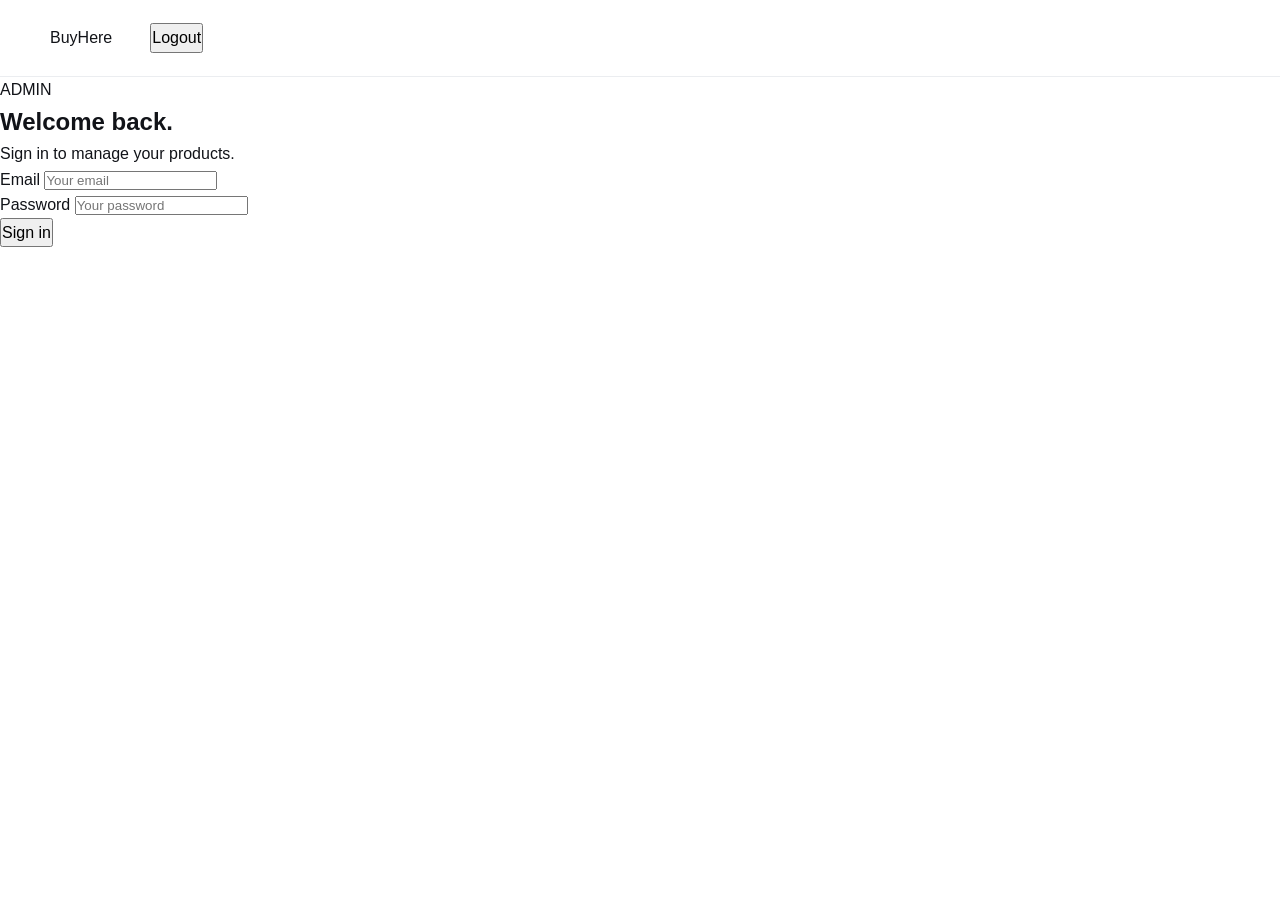
==== admin.html @ f78eb6b3 "Create admin.html" ====
<!DOCTYPE html>
<html lang="en">

<head>
  <meta charset="UTF-8">

  <meta
    name="viewport"
    content="width=device-width, initial-scale=1.0"
  >

  <title>Admin — BuyHere</title>

  <link
    rel="stylesheet"
    href="css/style.css"
  >
</head>


<body class="admin-page">

  <!-- HEADER -->

  <header class="site-header">

    <div class="container header-inner">

      <a
        href="index.html"
        class="site-logo"
      >
        BuyHere
      </a>


      <button
        id="logout-button"
        class="admin-logout"
        type="button"
      >
        Logout
      </button>

    </div>

  </header>


  <!-- LOGIN -->

  <main>

    <section
      id="login-section"
      class="admin-login-section"
    >

      <div class="admin-login-card">

        <div class="admin-eyebrow">
          ADMIN
        </div>


        <h1>
          Welcome back.
        </h1>


        <p>
          Sign in to manage your products.
        </p>


        <form id="login-form">

          <div class="admin-field">

            <label for="email">
              Email
            </label>

            <input
              id="email"
              type="email"
              placeholder="Your email"
              required
              autocomplete="email"
            >

          </div>


          <div class="admin-field">

            <label for="password">
              Password
            </label>

            <input
              id="password"
              type="password"
              placeholder="Your password"
              required
              autocomplete="current-password"
            >

          </div>


          <button
            type="submit"
            class="admin-primary-button"
          >
            Sign in
          </button>


          <div
            id="login-message"
            class="admin-message"
          ></div>

        </form>

      </div>

    </section>


    <!-- DASHBOARD -->

    <section
      id="dashboard-section"
      class="admin-dashboard"
      hidden
    >

      <div class="container">

        <div class="admin-dashboard-header">

          <div>

            <div class="admin-eyebrow">
              DASHBOARD
            </div>

            <h1>
              Products
            </h1>

            <p>
              Add and manage your products.
            </p>

          </div>


          <button
            id="open-add-product"
            class="admin-primary-button"
            type="button"
          >
            + Add Product
          </button>

        </div>


        <!-- ADD PRODUCT -->

        <div
          id="product-form-wrapper"
          class="admin-form-card"
          hidden
        >

          <div class="admin-form-header">

            <div>

              <div class="admin-eyebrow">
                NEW PRODUCT
              </div>

              <h2>
                Add a product
              </h2>

            </div>


            <button
              id="close-product-form"
              class="admin-close-button"
              type="button"
            >
              ×
            </button>

          </div>


          <form id="product-form">

            <div class="admin-field">

              <label for="product-name">
                Product name
              </label>

              <input
                id="product-name"
                type="text"
                placeholder="Sony WH-1000XM5"
                required
              >

            </div>


            <div class="admin-field">

              <label for="product-price">
                Price
              </label>

              <input
                id="product-price"
                type="number"
                min="0"
                step="1"
                placeholder="29990"
                required
              >

            </div>


            <div class="admin-field">

              <label for="product-image">
                Product image
              </label>

              <input
                id="product-image"
                type="file"
                accept="image/jpeg,image/png,image/webp"
                required
              >

              <div
                id="image-preview"
                class="admin-image-preview"
              ></div>

            </div>


            <div class="admin-field">

              <label for="product-url">
                Check out URL
              </label>

              <input
                id="product-url"
                type="url"
                placeholder="https://..."
                required
              >

            </div>


            <div
              id="product-message"
              class="admin-message"
            ></div>


            <div class="admin-form-actions">

              <button
                type="button"
                id="cancel-product"
                class="admin-secondary-button"
              >
                Cancel
              </button>


              <button
                type="submit"
                class="admin-primary-button"
              >
                Add Product
              </button>

            </div>

          </form>

        </div>


        <!-- PRODUCT LIST -->

        <div class="admin-products-wrapper">

          <div class="admin-section-heading">

            <h2>
              Your products
            </h2>

            <span
              id="admin-product-count"
            >
              0 products
            </span>

          </div>


          <div
            id="admin-products"
            class="admin-products-list"
          >

            <div class="admin-loading">
              Loading products...
            </div>

          </div>

        </div>

      </div>

    </section>

  </main>


  <script src="js/config.js"></script>
  <script src="js/admin.js"></script>

</body>

</html>
---- css/style.css ----
:root {
  --bg: #ffffff;
  --bg-soft: #f6f7f9;
  --text: #111318;
  --text-soft: #666b75;
  --border: #e7e9ed;
  --primary: #111318;
  --primary-hover: #292c32;
  --accent: #ff6b35;
  --card: #ffffff;
  --radius: 20px;
  --container: 1180px;
  --shadow: 0 10px 35px rgba(17, 19, 24, 0.07);
}

* {
  box-sizing: border-box;
  margin: 0;
  padding: 0;
}

html {
  scroll-behavior: smooth;
}

body {
  background: var(--bg);
  color: var(--text);
  font-family: "DM Sans", sans-serif;
  line-height: 1.6;
}

a {
  color: inherit;
  text-decoration: none;
}

button {
  font: inherit;
}

.container {
  width: min(calc(100% - 40px), var(--container));
  margin-inline: auto;
}


/* =========================
   HEADER
========================= */

.site-header {
  position: sticky;
  top: 0;
  z-index: 100;
  background: rgba(255, 255, 255, 0.92);
  backdrop-filter: blur(18px);
  border-bottom: 1px solid rgba(231, 233, 237, 0.8);
}

.header-inner {
  height: 76px;
  display: flex;
  align-items: center;
  gap: 38px;
}

.logo {
  font-family: "Space Grotesk", sans-serif;
  font-size: 24px;
  font-weight: 700;
  letter-spacing: -1px;
  white-space: nowrap;
}

.logo span {
  color: var(--accent);
}

.main-nav {
  display: flex;
  align-items: center;
  gap: 26px;
  margin-right: auto;
}

.main-nav a {
  color: var(--text-soft);
  font-size: 14px;
  font-weight: 600;
  transition: color 0.2s ease;
}

.main-nav a:hover,
.main-nav a.active {
  color: var(--text);
}

.header-search {
  height: 42px;
  min-width: 210px;
  padding: 0 12px;
  display: flex;
  align-items: center;
  gap: 9px;
  border: 1px solid var(--border);
  border-radius: 12px;
  color: var(--text-soft);
  font-size: 13px;
  transition: 0.2s ease;
}

.header-search:hover {
  border-color: #cfd2d8;
  color: var(--text);
}

.search-icon {
  font-size: 22px;
  line-height: 1;
}

.search-key {
  margin-left: auto;
  padding: 2px 7px;
  border: 1px solid var(--border);
  border-radius: 6px;
  font-size: 11px;
}

.mobile-menu {
  display: none;
  border: 0;
  background: none;
  cursor: pointer;
  font-size: 24px;
}


/* =========================
   HERO
========================= */

.hero {
  position: relative;
  min-height: 650px;
  overflow: hidden;
  display: flex;
  align-items: center;
  background:
    radial-gradient(circle at 80% 25%, rgba(255, 107, 53, 0.12), transparent 28%),
    linear-gradient(180deg, #ffffff 0%, #fafafa 100%);
}

.hero-inner {
  position: relative;
  display: flex;
  align-items: center;
  min-height: 650px;
}

.hero-content {
  position: relative;
  z-index: 2;
  max-width: 700px;
  padding: 70px 0;
}

.eyebrow,
.section-label {
  display: inline-flex;
  align-items: center;
  gap: 8px;
  color: var(--accent);
  font-size: 11px;
  font-weight: 700;
  letter-spacing: 1.5px;
}

.eyebrow-dot {
  width: 7px;
  height: 7px;
  background: var(--accent);
  border-radius: 50%;
}

.hero h1 {
  margin-top: 20px;
  font-family: "Space Grotesk", sans-serif;
  font-size: clamp(52px, 7vw, 86px);
  line-height: 0.98;
  letter-spacing: -4px;
  max-width: 760px;
}

.hero h1 span {
  display: block;
  color: var(--accent);
}

.hero-description {
  max-width: 560px;
  margin-top: 28px;
  color: var(--text-soft);
  font-size: 18px;
  line-height: 1.7;
}

.hero-actions {
  display: flex;
  gap: 12px;
  margin-top: 34px;
}

.button {
  min-height: 50px;
  padding: 0 21px;
  display: inline-flex;
  align-items: center;
  justify-content: center;
  gap: 10px;
  border-radius: 12px;
  font-size: 14px;
  font-weight: 700;
  transition:
    transform 0.2s ease,
    background 0.2s ease,
    border-color 0.2s ease;
}

.button:hover {
  transform: translateY(-2px);
}

.button-primary {
  color: #fff;
  background: var(--primary);
}

.button-primary:hover {
  background: var(--primary-hover);
}

.button-secondary {
  border: 1px solid var(--border);
  background: #fff;
}

.button-secondary:hover {
  border-color: #cdd0d5;
}

.hero-meta {
  display: flex;
  align-items: center;
  gap: 22px;
  margin-top: 60px;
}

.meta-item {
  display: flex;
  flex-direction: column;
}

.meta-item strong {
  font-family: "Space Grotesk", sans-serif;
  font-size: 14px;
}

.meta-item span {
  margin-top: 2px;
  color: var(--text-soft);
  font-size: 11px;
}

.meta-divider {
  width: 1px;
  height: 28px;
  background: var(--border);
}

.hero-decoration {
  position: absolute;
  right: -80px;
  width: 540px;
  height: 540px;
}

.hero-orbit {
  position: absolute;
  inset: 0;
  border: 1px solid rgba(255, 107, 53, 0.15);
  border-radius: 50%;
}

.orbit-one {
  transform: rotate(30deg) scaleY(0.55);
}

.orbit-two {
  transform: rotate(-30deg) scaleY(0.55);
}

.hero-orb {
  position: absolute;
  width: 190px;
  height: 190px;
  top: 175px;
  left: 175px;
  border-radius: 50%;
  background:
    radial-gradient(circle at 35% 30%, #fff 0 5%, transparent 6%),
    radial-gradient(circle at 35% 35%, #ffb79a, #ff6b35 45%, #b8330c);
  box-shadow:
    0 35px 80px rgba(255, 107, 53, 0.3),
    inset -20px -20px 50px rgba(0, 0, 0, 0.15);
}


/* =========================
   SECTIONS
========================= */

.section {
  padding: 105px 0;
}

.section-muted {
  background: var(--bg-soft);
}

.section-heading {
  display: flex;
  align-items: flex-end;
  justify-content: space-between;
  gap: 30px;
  margin-bottom: 38px;
}

.section-heading h2 {
  margin-top: 8px;
  font-family: "Space Grotesk", sans-serif;
  font-size: 36px;
  line-height: 1.1;
  letter-spacing: -1.5px;
}

.section-heading p {
  margin-top: 8px;
  color: var(--text-soft);
  font-size: 14px;
}

.view-all {
  display: inline-flex;
  align-items: center;
  gap: 8px;
  color: var(--text-soft);
  font-size: 13px;
  font-weight: 700;
  white-space: nowrap;
}

.view-all:hover {
  color: var(--text);
}

.view-all span {
  transition: transform 0.2s ease;
}

.view-all:hover span {
  transform: translateX(4px);
}


/* =========================
   PRODUCT GRID
========================= */

.product-grid {
  display: grid;
  grid-template-columns: repeat(3, 1fr);
  gap: 20px;
}

.product-card {
  overflow: hidden;
  border: 1px solid var(--border);
  border-radius: var(--radius);
  background: var(--card);
  transition:
    transform 0.25s ease,
    box-shadow 0.25s ease;
}

.product-card:hover {
  transform: translateY(-5px);
  box-shadow: var(--shadow);
}

.product-image {
  position: relative;
  height: 300px;
  overflow: hidden;
  background: #f4f5f6;
}

.product-image img {
  width: 100%;
  height: 100%;
  object-fit: cover;
  transition: transform 0.4s ease;
}

.product-card:hover .product-image img {
  transform: scale(1.04);
}

.product-badge {
  position: absolute;
  top: 14px;
  left: 14px;
  padding: 6px 9px;
  border-radius: 8px;
  background: #fff;
  font-size: 10px;
  font-weight: 700;
  letter-spacing: 0.4px;
  box-shadow: 0 5px 20px rgba(0, 0, 0, 0.08);
}

.product-content {
  padding: 20px;
}

.product-brand {
  color: var(--text-soft);
  font-size: 11px;
  font-weight: 700;
  text-transform: uppercase;
  letter-spacing: 1px;
}

.product-name {
  margin-top: 6px;
  font-family: "Space Grotesk", sans-serif;
  font-size: 19px;
  font-weight: 600;
  line-height: 1.25;
}

.product-description {
  display: -webkit-box;
  overflow: hidden;
  margin-top: 8px;
  color: var(--text-soft);
  font-size: 13px;
  line-height: 1.55;
  -webkit-box-orient: vertical;
  -webkit-line-clamp: 2;
}

.product-bottom {
  display: flex;
  align-items: center;
  justify-content: space-between;
  gap: 15px;
  margin-top: 18px;
  padding-top: 16px;
  border-top: 1px solid var(--border);
}

.product-price {
  font-family: "Space Grotesk", sans-serif;
  font-size: 20px;
  font-weight: 700;
}

.product-rating {
  color: #8a6d1d;
  font-size: 12px;
  font-weight: 600;
}

.product-rating span {
  color: var(--text-soft);
}


/* =========================
   CATEGORIES
========================= */

.category-grid {
  display: grid;
  grid-template-columns: repeat(4, 1fr);
  gap: 14px;
}

.category-card {
  min-height: 145px;
  padding: 22px;
  display: flex;
  flex-direction: column;
  justify-content: flex-end;
  border: 1px solid var(--border);
  border-radius: 18px;
  background: #fff;
  transition:
    transform 0.2s ease,
    box-shadow 0.2s ease;
}

.category-card:hover {
  transform: translateY(-4px);
  box-shadow: var(--shadow);
}

.category-number {
  margin-bottom: auto;
  color: #a0a4ab;
  font-size: 11px;
  font-weight: 700;
}

.category-name {
  font-family: "Space Grotesk", sans-serif;
  font-size: 18px;
  font-weight: 600;
}

.category-description {
  margin-top: 4px;
  color: var(--text-soft);
  font-size: 11px;
}


/* =========================
   LOADING
========================= */

.loading-card {
  min-height: 300px;
  display: flex;
  flex-direction: column;
  align-items: center;
  justify-content: center;
  gap: 12px;
  border: 1px solid var(--border);
  border-radius: var(--radius);
  color: var(--text-soft);
  font-size: 13px;
}

.loader {
  width: 26px;
  height: 26px;
  border: 2px solid var(--border);
  border-top-color: var(--accent);
  border-radius: 50%;
  animation: spin 0.8s linear infinite;
}

@keyframes spin {
  to {
    transform: rotate(360deg);
  }
}

.error-message {
  grid-column: 1 / -1;
  padding: 30px;
  border: 1px solid #f0d6ce;
  border-radius: var(--radius);
  background: #fff8f5;
  color: #8d3e27;
}


/* =========================
   CTA
========================= */

.cta-section {
  padding: 40px 0 100px;
}

.cta-card {
  padding: 55px;
  display: flex;
  align-items: center;
  justify-content: space-between;
  gap: 40px;
  overflow: hidden;
  border-radius: 26px;
  background: var(--primary);
  color: #fff;
}

.cta-card h2 {
  max-width: 620px;
  margin-top: 10px;
  font-family: "Space Grotesk", sans-serif;
  font-size: 38px;
  line-height: 1.1;
  letter-spacing: -1.5px;
}

.cta-card p {
  margin-top: 10px;
  color: #aeb2ba;
}

.button-light {
  flex-shrink: 0;
  color: var(--text);
  background: #fff;
}

.button-light:hover {
  background: #f1f1f1;
}


/* =========================
   FOOTER
========================= */

.site-footer {
  border-top: 1px solid var(--border);
  background: #fff;
}

.footer-main {
  min-height: 230px;
  padding: 60px 0;
  display: grid;
  grid-template-columns: 2fr 1fr 1fr;
  gap: 50px;
}

.footer-brand p {
  max-width: 250px;
  margin-top: 10px;
  color: var(--text-soft);
  font-size: 13px;
}

.footer-column {
  display: flex;
  flex-direction: column;
  gap: 9px;
}

.footer-column h3 {
  margin-bottom: 7px;
  font-size: 12px;
  text-transform: uppercase;
  letter-spacing: 1px;
}

.footer-column a {
  color: var(--text-soft);
  font-size: 13px;
}

.footer-column a:hover {
  color: var(--text);
}

.footer-bottom {
  min-height: 60px;
  display: flex;
  align-items: center;
  justify-content: space-between;
  gap: 20px;
  border-top: 1px solid var(--border);
  color: #92969e;
  font-size: 11px;
}


/* =========================
   RESPONSIVE
========================= */

@media (max-width: 900px) {

  .main-nav {
    display: none;
  }

  .mobile-menu {
    display: block;
  }

  .header-search {
    margin-left: auto;
    min-width: 170px;
  }

  .hero-decoration {
    right: -250px;
    opacity: 0.5;
  }

  .product-grid {
    grid-template-columns: repeat(2, 1fr);
  }

  .category-grid {
    grid-template-columns: repeat(3, 1fr);
  }

  .cta-card {
    align-items: flex-start;
    flex-direction: column;
  }

}


@media (max-width: 620px) {

  .container {
    width: min(calc(100% - 28px), var(--container));
  }

  .header-inner {
    height: 68px;
    gap: 12px;
  }

  .logo {
    font-size: 21px;
  }

  .header-search {
    min-width: 0;
    width: 42px;
    padding: 0;
    justify-content: center;
    border: 0;
  }

  .header-search span:not(.search-icon) {
    display: none;
  }

  .hero {
    min-height: auto;
  }

  .hero-inner {
    min-height: auto;
  }

  .hero-content {
    padding: 80px 0;
  }

  .hero h1 {
    font-size: 54px;
    letter-spacing: -2.8px;
  }

  .hero-description {
    font-size: 16px;
  }

  .hero-actions {
    align-items: stretch;
    flex-direction: column;
  }

  .button {
    width: 100%;
  }

  .hero-meta {
    gap: 12px;
    margin-top: 40px;
  }

  .meta-item span {
    font-size: 9px;
  }

  .section {
    padding: 75px 0;
  }

  .section-heading {
    align-items: flex-start;
    flex-direction: column;
    margin-bottom: 25px;
  }

  .section-heading h2 {
    font-size: 30px;
  }

  .product-grid {
    grid-template-columns: 1fr;
  }

  .category-grid {
    grid-template-columns: repeat(2, 1fr);
  }

  .product-image {
    height: 280px;
  }

  .cta-section {
    padding-bottom: 75px;
  }

  .cta-card {
    padding: 32px 25px;
  }

  .cta-card h2 {
    font-size: 30px;
  }

  .footer-main {
    grid-template-columns: 1fr 1fr;
    padding: 45px 0;
  }

  .footer-brand {
    grid-column: 1 / -1;
  }

  .footer-bottom {
    align-items: flex-start;
    flex-direction: column;
    padding: 18px 0;
  }
}
/* =========================
   SEARCH PAGE
========================= */

.search-hero {
  padding: 90px 0 70px;
  background: var(--bg-soft);
  border-bottom: 1px solid var(--border);
}

.search-hero h1 {
  max-width: 700px;
  margin-top: 15px;
  font-family: "Space Grotesk", sans-serif;
  font-size: clamp(45px, 6vw, 72px);
  line-height: 1;
  letter-spacing: -3px;
}

.search-hero h1 span {
  display: block;
  color: var(--accent);
}

.search-hero p {
  margin-top: 18px;
  color: var(--text-soft);
  font-size: 16px;
}

.big-search {
  max-width: 720px;
  height: 64px;
  margin-top: 35px;
  padding: 0 10px 0 20px;
  display: flex;
  align-items: center;
  gap: 12px;
  background: #fff;
  border: 1px solid var(--border);
  border-radius: 15px;
  box-shadow: 0 12px 35px rgba(17, 19, 24, 0.05);
}

.big-search-icon {
  font-size: 27px;
  color: var(--text-soft);
}

.big-search input {
  flex: 1;
  width: 100%;
  border: 0;
  outline: 0;
  background: transparent;
  color: var(--text);
  font: inherit;
  font-size: 15px;
}

.big-search button {
  padding: 8px 13px;
  border: 1px solid var(--border);
  border-radius: 8px;
  background: #fff;
  color: var(--text-soft);
  cursor: pointer;
  font-size: 11px;
  font-weight: 700;
}

.big-search button:hover {
  color: var(--text);
  border-color: #c9ccd1;
}

.search-layout {
  display: grid;
  grid-template-columns: 210px 1fr;
  gap: 55px;
}

.filters {
  position: sticky;
  top: 100px;
  height: max-content;
}

.filter-header {
  display: flex;
  align-items: center;
  justify-content: space-between;
  padding-bottom: 18px;
  border-bottom: 1px solid var(--border);
}

.filter-header strong {
  font-family: "Space Grotesk", sans-serif;
}

.filter-header button {
  border: 0;
  background: transparent;
  color: var(--text-soft);
  cursor: pointer;
  font-size: 11px;
}

.filter-header button:hover {
  color: var(--accent);
}

.filter-group {
  padding-top: 25px;
}

.filter-title {
  display: block;
  margin-bottom: 15px;
  font-size: 11px;
  font-weight: 700;
  letter-spacing: 1px;
  text-transform: uppercase;
}

.filter-option {
  display: flex;
  align-items: center;
  gap: 9px;
  padding: 7px 0;
  color: var(--text-soft);
  cursor: pointer;
  font-size: 13px;
}

.filter-option input {
  accent-color: var(--accent);
}

.filter-option:hover {
  color: var(--text);
}

.search-results {
  min-width: 0;
}

.results-header {
  display: flex;
  align-items: flex-end;
  justify-content: space-between;
  gap: 20px;
  margin-bottom: 30px;
}

.results-header h2 {
  margin-top: 7px;
  font-family: "Space Grotesk", sans-serif;
  font-size: 30px;
  line-height: 1.1;
  letter-spacing: -1px;
}

#results-count {
  color: var(--text-soft);
  font-size: 12px;
}


/* =========================
   SEARCH RESPONSIVE
========================= */

@media (max-width: 850px) {

  .search-layout {
    grid-template-columns: 1fr;
    gap: 35px;
  }

  .filters {
    position: static;
  }

  .filter-group {
    padding-top: 15px;
  }

  #category-filters {
    display: flex;
    flex-wrap: wrap;
    gap: 5px 18px;
  }

}


@media (max-width: 620px) {

  .search-hero {
    padding: 65px 0 50px;
  }

  .search-hero h1 {
    font-size: 46px;
    letter-spacing: -2px;
  }

  .big-search {
    height: 58px;
    padding-left: 15px;
  }

  .results-header {
    align-items: flex-start;
    flex-direction: column;
  }

}
/* =========================================================
   CATEGORY PAGE
========================================================= */

.category-hero {
  padding: 90px 0 75px;
  background: var(--bg-soft);
  border-bottom: 1px solid var(--border);
}

.category-hero h1 {
  max-width: 700px;
  margin-top: 15px;
  font-family: "Space Grotesk", sans-serif;
  font-size: clamp(48px, 7vw, 78px);
  line-height: 0.98;
  letter-spacing: -3px;
}

.category-hero h1 span {
  display: block;
  color: var(--accent);
}

.category-hero p {
  max-width: 550px;
  margin-top: 20px;
  color: var(--text-soft);
  font-size: 16px;
  line-height: 1.7;
}


/* CATEGORY GRID */

.categories-large-grid {
  display: grid;
  grid-template-columns: repeat(2, 1fr);
  gap: 16px;
}


.category-large-card {
  position: relative;
  min-height: 230px;
  padding: 30px;
  display: flex;
  flex-direction: column;
  justify-content: space-between;
  overflow: hidden;

  background: var(--bg-soft);
  border: 1px solid var(--border);
  border-radius: 18px;

  color: var(--text);
  text-decoration: none;

  transition:
    transform 0.25s ease,
    border-color 0.25s ease,
    box-shadow 0.25s ease;
}


.category-large-card:hover {
  transform: translateY(-5px);
  border-color: #c9ccd1;
  box-shadow: 0 18px 45px rgba(17, 19, 24, 0.08);
}


.category-card-number {
  font-family: "Space Grotesk", sans-serif;
  font-size: 13px;
  font-weight: 700;
  color: var(--text-soft);
}


.category-card-content {
  margin-top: 30px;
}


.category-card-content h3 {
  font-family: "Space Grotesk", sans-serif;
  font-size: 28px;
  letter-spacing: -1px;
}


.category-card-content p {
  max-width: 400px;
  margin-top: 9px;
  color: var(--text-soft);
  font-size: 13px;
  line-height: 1.6;
}


.category-product-count {
  display: inline-block;
  margin-top: 18px;
  color: var(--text-soft);
  font-size: 11px;
  font-weight: 700;
  text-transform: uppercase;
  letter-spacing: 0.8px;
}


.category-arrow {
  position: absolute;
  right: 28px;
  bottom: 25px;

  font-size: 25px;

  transition:
    transform 0.25s ease;
}


.category-large-card:hover .category-arrow {
  transform: translateX(6px);
}


.category-loading {
  min-height: 230px;
  display: flex;
  align-items: center;
  justify-content: center;
  gap: 12px;

  border: 1px solid var(--border);
  border-radius: 18px;

  color: var(--text-soft);
}


/* =========================================================
   PRODUCT DETAIL PAGE
========================================================= */

.product-page {
  padding: 35px 0 90px;
}


.product-breadcrumb {
  display: flex;
  align-items: center;
  flex-wrap: wrap;
  gap: 9px;

  margin-bottom: 45px;

  color: var(--text-soft);
  font-size: 12px;
}


.product-breadcrumb a {
  color: var(--text-soft);
  text-decoration: none;
}


.product-breadcrumb a:hover {
  color: var(--text);
}


.product-layout {
  display: grid;
  grid-template-columns: minmax(0, 1.05fr) minmax(400px, 0.95fr);
  gap: 75px;
  align-items: start;
}


/* PRODUCT IMAGE */

.product-gallery {
  position: sticky;
  top: 100px;
}


.product-main-image {
  width: 100%;
  aspect-ratio: 1 / 1;

  display: flex;
  align-items: center;
  justify-content: center;

  overflow: hidden;

  background: var(--bg-soft);
  border: 1px solid var(--border);
  border-radius: 20px;
}


.product-main-image img {
  width: 100%;
  height: 100%;

  object-fit: contain;

  padding: 30px;

  transition:
    transform 0.4s ease;
}


.product-main-image:hover img {
  transform: scale(1.025);
}


/* PRODUCT INFORMATION */

.product-information {
  padding-top: 5px;
}


.product-detail-brand {
  color: var(--accent);
  font-size: 12px;
  font-weight: 700;
  letter-spacing: 1.5px;
  text-transform: uppercase;
}


.product-detail-name {
  margin-top: 13px;

  font-family: "Space Grotesk", sans-serif;

  font-size: clamp(36px, 5vw, 58px);
  line-height: 1;
  letter-spacing: -2.5px;
}


.product-detail-rating {
  min-height: 25px;

  display: flex;
  align-items: center;
  gap: 7px;

  margin-top: 20px;

  font-size: 13px;
}


.rating-stars {
  font-size: 17px;
}


.rating-count {
  color: var(--text-soft);
}


.product-detail-price {
  margin-top: 25px;

  font-family: "Space Grotesk", sans-serif;
  font-size: 31px;
  font-weight: 700;
  letter-spacing: -1px;
}


.product-detail-description {
  max-width: 620px;

  margin-top: 22px;

  color: var(--text-soft);

  font-size: 15px;
  line-height: 1.8;
}


/* PRODUCT ACTION */

.product-actions {
  margin-top: 30px;
}


.primary-product-button {
  min-height: 54px;

  display: inline-flex;
  align-items: center;
  justify-content: center;

  padding: 0 28px;

  background: var(--accent);
  color: #fff;

  border-radius: 11px;

  font-size: 13px;
  font-weight: 700;

  text-decoration: none;

  transition:
    transform 0.2s ease,
    opacity 0.2s ease;
}


.primary-product-button:hover {
  transform: translateY(-2px);
  opacity: 0.9;
}


.product-note {
  max-width: 600px;

  display: flex;
  align-items: flex-start;
  gap: 10px;

  margin-top: 18px;
  padding: 14px 16px;

  background: var(--bg-soft);
  border: 1px solid var(--border);
  border-radius: 10px;

  color: var(--text-soft);

  font-size: 11px;
  line-height: 1.5;
}


.product-note-icon {
  font-weight: 700;
}


/* PRODUCT INFO SECTIONS */

.product-info-section {
  max-width: 650px;

  margin-top: 42px;
  padding-top: 30px;

  border-top: 1px solid var(--border);
}


.product-info-section h2 {
  font-family: "Space Grotesk", sans-serif;
  font-size: 19px;
  letter-spacing: -0.5px;
}


/* FEATURES */

.product-features {
  margin-top: 18px;

  display: grid;
  gap: 10px;
}


.feature-item {
  display: flex;
  align-items: flex-start;
  gap: 11px;

  color: var(--text-soft);

  font-size: 13px;
  line-height: 1.6;
}


.feature-check {
  flex: 0 0 auto;

  width: 20px;
  height: 20px;

  display: flex;
  align-items: center;
  justify-content: center;

  border-radius: 50%;

  background: var(--bg-soft);

  color: var(--accent);

  font-size: 11px;
  font-weight: 700;
}


/* SPECIFICATIONS */

.product-specifications {
  margin-top: 18px;

  border-top: 1px solid var(--border);
}


.spec-row {
  display: grid;
  grid-template-columns: 40% 60%;

  padding: 13px 0;

  border-bottom: 1px solid var(--border);

  font-size: 13px;
  line-height: 1.5;
}


.spec-name {
  color: var(--text-soft);
}


.spec-value {
  color: var(--text);
  font-weight: 500;
}


/* PRODUCT ERROR */

.product-error {
  max-width: 600px;

  margin: 80px auto;
  padding: 55px 30px;

  text-align: center;

  border: 1px solid var(--border);
  border-radius: 18px;

  background: var(--bg-soft);
}


.product-error h2 {
  font-family: "Space Grotesk", sans-serif;
  font-size: 30px;
}


.product-error p {
  margin: 12px 0 25px;

  color: var(--text-soft);
}


/* =========================================================
   RELATED PRODUCTS
========================================================= */

.related-section {
  border-top: 1px solid var(--border);
}


.empty-related {
  color: var(--text-soft);
  font-size: 13px;
}


/* =========================================================
   GENERAL LOADING
========================================================= */

.loader {
  width: 20px;
  height: 20px;

  border: 2px solid var(--border);
  border-top-color: var(--accent);

  border-radius: 50%;

  animation:
    buyhere-spin 0.8s linear infinite;
}


@keyframes buyhere-spin {
  to {
    transform: rotate(360deg);
  }
}


.error-message {
  padding: 25px;

  border: 1px solid var(--border);
  border-radius: 12px;

  background: var(--bg-soft);

  color: var(--text-soft);

  font-size: 13px;
  line-height: 1.6;
}


/* =========================================================
   MOBILE
========================================================= */

@media (max-width: 900px) {

  .product-layout {
    grid-template-columns: 1fr;
    gap: 45px;
  }


  .product-gallery {
    position: static;
  }


  .product-information {
    max-width: 720px;
  }


  .categories-large-grid {
    grid-template-columns: 1fr;
  }

}


@media (max-width: 620px) {

  .category-hero {
    padding: 65px 0 50px;
  }


  .category-hero h1 {
    font-size: 48px;
    letter-spacing: -2px;
  }


  .categories-large-grid {
    gap: 10px;
  }


  .category-large-card {
    min-height: 205px;
    padding: 24px;
  }


  .category-card-content h3 {
    font-size: 24px;
  }


  .product-page {
    padding-top: 25px;
  }


  .product-breadcrumb {
    margin-bottom: 28px;
  }


  .product-layout {
    gap: 35px;
  }


  .product-detail-name {
    font-size: 39px;
    letter-spacing: -1.8px;
  }


  .product-detail-price {
    font-size: 27px;
  }


  .product-main-image img {
    padding: 20px;
  }


  .primary-product-button {
    width: 100%;
  }


  .spec-row {
    grid-template-columns: 1fr;
    gap: 5px;
  }


  .spec-value {
    font-weight: 600;
  }

}
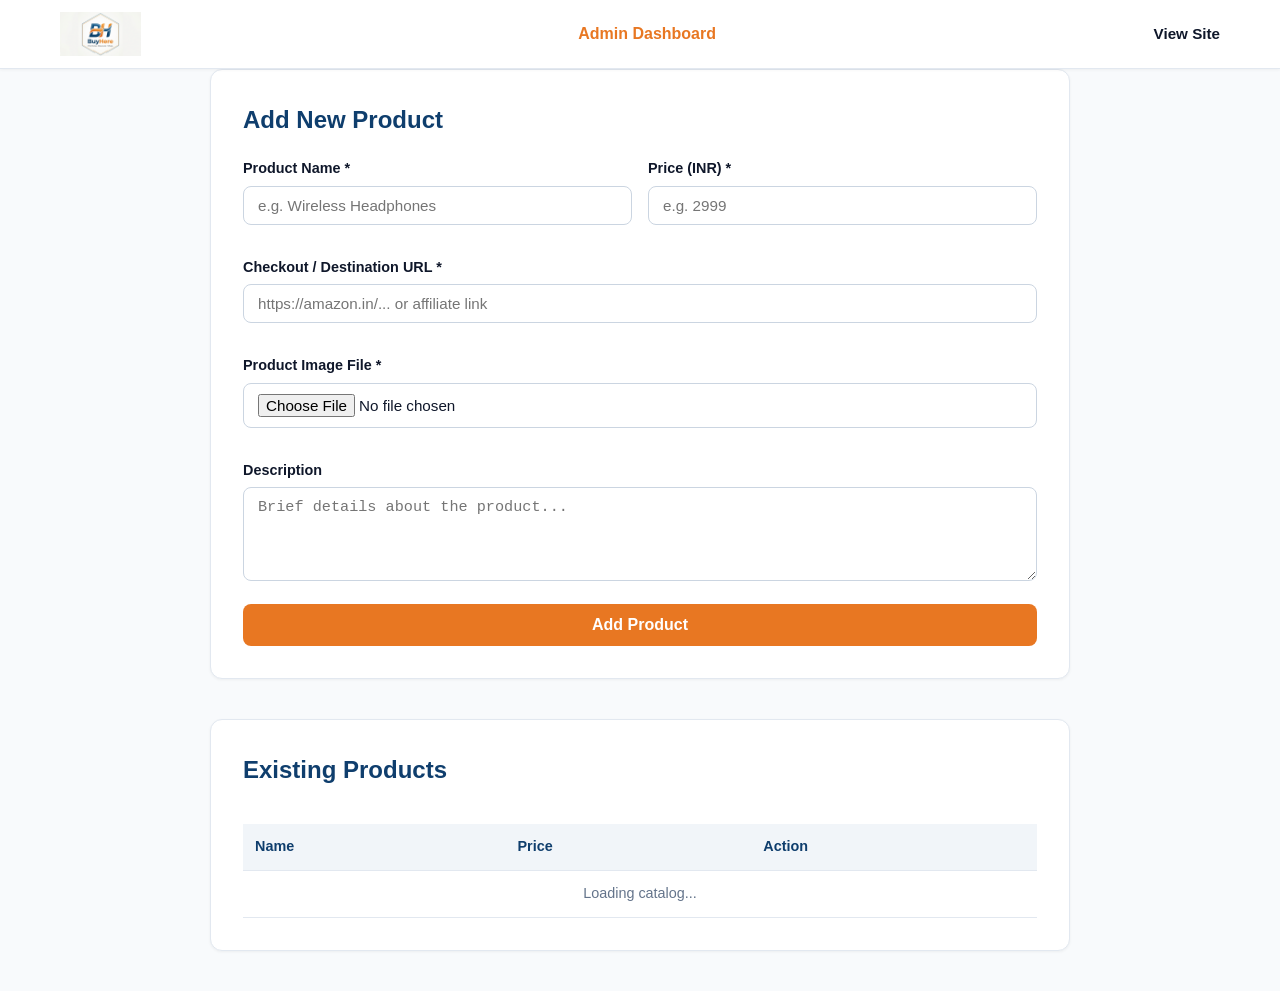
==== commit 02b98d89: "Update admin.html" ====
--- a/admin.html
+++ b/admin.html
@@ -3,352 +3,204 @@
 
 <head>
   <meta charset="UTF-8">
-
-  <meta
-    name="viewport"
-    content="width=device-width, initial-scale=1.0"
-  >
-
-  <title>Admin — BuyHere</title>
-
-  <link
-    rel="stylesheet"
-    href="css/style.css"
-  >
+  <meta name="viewport" content="width=device-width, initial-scale=1.0">
+  <title>Admin Dashboard — BuyHere</title>
+  <link rel="stylesheet" href="css/style.css">
+  <style>
+    .admin-container {
+      max-width: 900px;
+      margin: 0 auto;
+    }
+    .admin-card {
+      background: #ffffff;
+      padding: 32px;
+      border-radius: var(--radius-md);
+      border: 1px solid var(--border-color);
+      box-shadow: var(--shadow-sm);
+      margin-bottom: 40px;
+    }
+    .admin-card h2 {
+      color: var(--primary);
+      margin-bottom: 20px;
+      font-size: 1.5rem;
+    }
+    .form-grid {
+      display: grid;
+      grid-template-columns: 1fr 1fr;
+      gap: 16px;
+    }
+    .form-group {
+      margin-bottom: 16px;
+    }
+    .form-group.full-width {
+      grid-column: 1 / -1;
+    }
+    .form-group label {
+      display: block;
+      font-weight: 600;
+      margin-bottom: 6px;
+      font-size: 0.9rem;
+      color: var(--text-main);
+    }
+    .form-group input,
+    .form-group textarea {
+      width: 100%;
+      padding: 10px 14px;
+      border: 1px solid #cbd5e1;
+      border-radius: var(--radius-sm);
+      font-size: 0.95rem;
+      outline: none;
+    }
+    .form-group input:focus,
+    .form-group textarea:focus {
+      border-color: var(--primary);
+      box-shadow: 0 0 0 3px rgba(15, 62, 109, 0.1);
+    }
+    .btn-submit {
+      width: 100%;
+      padding: 12px;
+      background-color: var(--accent);
+      color: #ffffff;
+      border: none;
+      border-radius: var(--radius-sm);
+      font-weight: 700;
+      font-size: 1rem;
+      cursor: pointer;
+      transition: background-color 0.2s;
+    }
+    .btn-submit:hover {
+      background-color: var(--accent-hover);
+    }
+    .status-message {
+      margin-top: 16px;
+      padding: 12px;
+      border-radius: var(--radius-sm);
+      font-size: 0.9rem;
+      display: none;
+    }
+    .status-success {
+      background-color: #dcfce7;
+      color: #166534;
+      border: 1px solid #bbf7d0;
+    }
+    .status-error {
+      background-color: #fee2e2;
+      color: #991b1b;
+      border: 1px solid #fecaca;
+    }
+    
+    /* Admin Product List Table */
+    .product-table {
+      width: 100%;
+      border-collapse: collapse;
+      margin-top: 16px;
+    }
+    .product-table th,
+    .product-table td {
+      padding: 12px;
+      text-align: left;
+      border-bottom: 1px solid var(--border-color);
+      font-size: 0.9rem;
+    }
+    .product-table th {
+      background-color: #f1f5f9;
+      color: var(--primary);
+    }
+    .btn-delete {
+      padding: 6px 12px;
+      background-color: #ef4444;
+      color: white;
+      border: none;
+      border-radius: 4px;
+      cursor: pointer;
+      font-weight: 600;
+    }
+    .btn-delete:hover {
+      background-color: #dc2626;
+    }
+  </style>
 </head>
 
-
-<body class="admin-page">
+<body>
 
   <!-- HEADER -->
-
   <header class="site-header">
-
     <div class="container header-inner">
-
-      <a
-        href="index.html"
-        class="site-logo"
-      >
-        BuyHere
+      <a href="index.html" class="brand">
+        <img src="images/logo.png" alt="BuyHere Logo" class="brand-logo-img">
       </a>
-
-
-      <button
-        id="logout-button"
-        class="admin-logout"
-        type="button"
-      >
-        Logout
-      </button>
-
+      <span style="font-weight: 700; color: var(--accent);">Admin Dashboard</span>
+      <a href="index.html" class="header-home-link">View Site</a>
     </div>
-
   </header>
 
-
-  <!-- LOGIN -->
-
-  <main>
-
-    <section
-      id="login-section"
-      class="admin-login-section"
-    >
-
-      <div class="admin-login-card">
-
-        <div class="admin-eyebrow">
-          ADMIN
+  <!-- MAIN ADMIN -->
+  <main class="container admin-container">
+
+    <!-- ADD PRODUCT FORM -->
+    <div class="admin-card">
+      <h2>Add New Product</h2>
+      
+      <form id="add-product-form">
+        <div class="form-grid">
+
+          <div class="form-group">
+            <label for="product-name">Product Name *</label>
+            <input type="text" id="product-name" placeholder="e.g. Wireless Headphones" required>
+          </div>
+
+          <div class="form-group">
+            <label for="product-price">Price (INR) *</label>
+            <input type="number" step="0.01" id="product-price" placeholder="e.g. 2999" required>
+          </div>
+
+          <div class="form-group full-width">
+            <label for="product-checkout">Checkout / Destination URL *</label>
+            <input type="url" id="product-checkout" placeholder="https://amazon.in/... or affiliate link" required>
+          </div>
+
+          <div class="form-group full-width">
+            <label for="product-image">Product Image File *</label>
+            <input type="file" id="product-image" accept="image/*" required>
+          </div>
+
+          <div class="form-group full-width">
+            <label for="product-description">Description</label>
+            <textarea id="product-description" rows="4" placeholder="Brief details about the product..."></textarea>
+          </div>
+
         </div>
 
-
-        <h1>
-          Welcome back.
-        </h1>
-
-
-        <p>
-          Sign in to manage your products.
-        </p>
-
-
-        <form id="login-form">
-
-          <div class="admin-field">
-
-            <label for="email">
-              Email
-            </label>
-
-            <input
-              id="email"
-              type="email"
-              placeholder="Your email"
-              required
-              autocomplete="email"
-            >
-
-          </div>
-
-
-          <div class="admin-field">
-
-            <label for="password">
-              Password
-            </label>
-
-            <input
-              id="password"
-              type="password"
-              placeholder="Your password"
-              required
-              autocomplete="current-password"
-            >
-
-          </div>
-
-
-          <button
-            type="submit"
-            class="admin-primary-button"
-          >
-            Sign in
-          </button>
-
-
-          <div
-            id="login-message"
-            class="admin-message"
-          ></div>
-
-        </form>
-
+        <button type="submit" id="submit-btn" class="btn-submit">Add Product</button>
+        <div id="status-msg" class="status-message"></div>
+      </form>
+    </div>
+
+    <!-- EXISTING PRODUCTS TABLE -->
+    <div class="admin-card">
+      <h2>Existing Products</h2>
+      <div style="overflow-x: auto;">
+        <table class="product-table">
+          <thead>
+            <tr>
+              <th>Name</th>
+              <th>Price</th>
+              <th>Action</th>
+            </tr>
+          </thead>
+          <tbody id="admin-product-list">
+            <tr>
+              <td colspan="3" style="text-align: center; color: var(--text-muted);">Loading catalog...</td>
+            </tr>
+          </tbody>
+        </table>
       </div>
-
-    </section>
-
-
-    <!-- DASHBOARD -->
-
-    <section
-      id="dashboard-section"
-      class="admin-dashboard"
-      hidden
-    >
-
-      <div class="container">
-
-        <div class="admin-dashboard-header">
-
-          <div>
-
-            <div class="admin-eyebrow">
-              DASHBOARD
-            </div>
-
-            <h1>
-              Products
-            </h1>
-
-            <p>
-              Add and manage your products.
-            </p>
-
-          </div>
-
-
-          <button
-            id="open-add-product"
-            class="admin-primary-button"
-            type="button"
-          >
-            + Add Product
-          </button>
-
-        </div>
-
-
-        <!-- ADD PRODUCT -->
-
-        <div
-          id="product-form-wrapper"
-          class="admin-form-card"
-          hidden
-        >
-
-          <div class="admin-form-header">
-
-            <div>
-
-              <div class="admin-eyebrow">
-                NEW PRODUCT
-              </div>
-
-              <h2>
-                Add a product
-              </h2>
-
-            </div>
-
-
-            <button
-              id="close-product-form"
-              class="admin-close-button"
-              type="button"
-            >
-              ×
-            </button>
-
-          </div>
-
-
-          <form id="product-form">
-
-            <div class="admin-field">
-
-              <label for="product-name">
-                Product name
-              </label>
-
-              <input
-                id="product-name"
-                type="text"
-                placeholder="Sony WH-1000XM5"
-                required
-              >
-
-            </div>
-
-
-            <div class="admin-field">
-
-              <label for="product-price">
-                Price
-              </label>
-
-              <input
-                id="product-price"
-                type="number"
-                min="0"
-                step="1"
-                placeholder="29990"
-                required
-              >
-
-            </div>
-
-
-            <div class="admin-field">
-
-              <label for="product-image">
-                Product image
-              </label>
-
-              <input
-                id="product-image"
-                type="file"
-                accept="image/jpeg,image/png,image/webp"
-                required
-              >
-
-              <div
-                id="image-preview"
-                class="admin-image-preview"
-              ></div>
-
-            </div>
-
-
-            <div class="admin-field">
-
-              <label for="product-url">
-                Check out URL
-              </label>
-
-              <input
-                id="product-url"
-                type="url"
-                placeholder="https://..."
-                required
-              >
-
-            </div>
-
-
-            <div
-              id="product-message"
-              class="admin-message"
-            ></div>
-
-
-            <div class="admin-form-actions">
-
-              <button
-                type="button"
-                id="cancel-product"
-                class="admin-secondary-button"
-              >
-                Cancel
-              </button>
-
-
-              <button
-                type="submit"
-                class="admin-primary-button"
-              >
-                Add Product
-              </button>
-
-            </div>
-
-          </form>
-
-        </div>
-
-
-        <!-- PRODUCT LIST -->
-
-        <div class="admin-products-wrapper">
-
-          <div class="admin-section-heading">
-
-            <h2>
-              Your products
-            </h2>
-
-            <span
-              id="admin-product-count"
-            >
-              0 products
-            </span>
-
-          </div>
-
-
-          <div
-            id="admin-products"
-            class="admin-products-list"
-          >
-
-            <div class="admin-loading">
-              Loading products...
-            </div>
-
-          </div>
-
-        </div>
-
-      </div>
-
-    </section>
+    </div>
 
   </main>
-
 
   <script src="js/config.js"></script>
   <script src="js/admin.js"></script>
-
 </body>
 
 </html>
--- a/css/style.css
+++ b/css/style.css
@@ -1,1709 +1,376 @@
+/* =========================================================
+   BUYHERE GLOBAL STYLESHEET
+   Brand Colors: Deep Blue (#0f3e6d) & Orange (#e87722)
+========================================================= */
+
 :root {
-  --bg: #ffffff;
-  --bg-soft: #f6f7f9;
-  --text: #111318;
-  --text-soft: #666b75;
-  --border: #e7e9ed;
-  --primary: #111318;
-  --primary-hover: #292c32;
-  --accent: #ff6b35;
-  --card: #ffffff;
-  --radius: 20px;
-  --container: 1180px;
-  --shadow: 0 10px 35px rgba(17, 19, 24, 0.07);
-}
-
+  --primary: #0f3e6d;
+  --primary-hover: #0a2b4d;
+  --accent: #e87722;
+  --accent-hover: #d06517;
+  --bg-main: #f8fafc;
+  --bg-card: #ffffff;
+  --text-main: #0f172a;
+  --text-muted: #64748b;
+  --border-color: #e2e8f0;
+  --radius-sm: 8px;
+  --radius-md: 12px;
+  --radius-lg: 16px;
+  --shadow-sm: 0 1px 3px rgba(0, 0, 0, 0.05);
+  --shadow-md: 0 4px 12px rgba(0, 0, 0, 0.08);
+  --shadow-lg: 0 10px 25px rgba(0, 0, 0, 0.1);
+}
+
+/* Reset & Base Setup */
 * {
   box-sizing: border-box;
   margin: 0;
   padding: 0;
 }
 
-html {
-  scroll-behavior: smooth;
-}
-
 body {
-  background: var(--bg);
-  color: var(--text);
-  font-family: "DM Sans", sans-serif;
-  line-height: 1.6;
-}
-
-a {
-  color: inherit;
-  text-decoration: none;
-}
-
-button {
-  font: inherit;
+  font-family: -apple-system, BlinkMacSystemFont, "Segoe UI", Roboto, Helvetica, Arial, sans-serif;
+  background-color: var(--bg-main);
+  color: var(--text-main);
+  display: flex;
+  flex-direction: column;
+  min-height: 100vh;
+  line-height: 1.5;
 }
 
 .container {
-  width: min(calc(100% - 40px), var(--container));
-  margin-inline: auto;
-}
-
-
-/* =========================
-   HEADER
-========================= */
-
-.site-header {
+  max-width: 1200px;
+  margin: 0 auto;
+  padding: 0 20px;
+  width: 100%;
+}
+
+/* Navbar / Header */
+.site-header,
+.navbar {
+  background-color: #ffffff;
+  border-bottom: 1px solid var(--border-color);
   position: sticky;
   top: 0;
   z-index: 100;
-  background: rgba(255, 255, 255, 0.92);
-  backdrop-filter: blur(18px);
-  border-bottom: 1px solid rgba(231, 233, 237, 0.8);
+  box-shadow: var(--shadow-sm);
 }
 
 .header-inner {
-  height: 76px;
   display: flex;
   align-items: center;
-  gap: 38px;
-}
-
+  justify-content: space-between;
+  padding: 12px 20px;
+  gap: 20px;
+}
+
+.brand,
+.site-logo,
 .logo {
-  font-family: "Space Grotesk", sans-serif;
-  font-size: 24px;
-  font-weight: 700;
-  letter-spacing: -1px;
-  white-space: nowrap;
-}
-
-.logo span {
+  display: flex;
+  align-items: center;
+  text-decoration: none;
+}
+
+.brand-logo-img {
+  height: 44px;
+  width: auto;
+  object-fit: contain;
+  transition: transform 0.2s ease;
+}
+
+.brand-logo-img:hover {
+  transform: scale(1.02);
+}
+
+/* Header Search Form */
+.search-form,
+.nav-search {
+  display: flex;
+  align-items: center;
+  flex: 1;
+  max-width: 450px;
+  position: relative;
+}
+
+.search-form input,
+.nav-search input {
+  width: 100%;
+  padding: 10px 16px;
+  padding-right: 80px;
+  border: 1px solid #cbd5e1;
+  border-radius: 20px;
+  font-size: 0.9rem;
+  outline: none;
+  transition: border-color 0.2s, box-shadow 0.2s;
+}
+
+.search-form input:focus,
+.nav-search input:focus {
+  border-color: var(--primary);
+  box-shadow: 0 0 0 3px rgba(15, 62, 109, 0.15);
+}
+
+.search-form button {
+  position: absolute;
+  right: 4px;
+  padding: 6px 16px;
+  background-color: var(--primary);
+  color: #ffffff;
+  border: none;
+  border-radius: 16px;
+  font-weight: 600;
+  font-size: 0.85rem;
+  cursor: pointer;
+  transition: background-color 0.2s;
+}
+
+.search-form button:hover {
+  background-color: var(--primary-hover);
+}
+
+.header-home-link,
+.nav-links a {
+  text-decoration: none;
+  color: var(--text-main);
+  font-weight: 600;
+  font-size: 0.95rem;
+  transition: color 0.2s;
+}
+
+.header-home-link:hover,
+.nav-links a:hover {
   color: var(--accent);
 }
 
-.main-nav {
-  display: flex;
-  align-items: center;
-  gap: 26px;
-  margin-right: auto;
-}
-
-.main-nav a {
-  color: var(--text-soft);
-  font-size: 14px;
-  font-weight: 600;
-  transition: color 0.2s ease;
-}
-
-.main-nav a:hover,
-.main-nav a.active {
-  color: var(--text);
-}
-
-.header-search {
-  height: 42px;
-  min-width: 210px;
-  padding: 0 12px;
-  display: flex;
-  align-items: center;
-  gap: 9px;
-  border: 1px solid var(--border);
-  border-radius: 12px;
-  color: var(--text-soft);
-  font-size: 13px;
-  transition: 0.2s ease;
-}
-
-.header-search:hover {
-  border-color: #cfd2d8;
-  color: var(--text);
-}
-
-.search-icon {
-  font-size: 22px;
-  line-height: 1;
-}
-
-.search-key {
-  margin-left: auto;
-  padding: 2px 7px;
-  border: 1px solid var(--border);
-  border-radius: 6px;
-  font-size: 11px;
-}
-
-.mobile-menu {
-  display: none;
-  border: 0;
-  background: none;
-  cursor: pointer;
-  font-size: 24px;
-}
-
-
-/* =========================
-   HERO
-========================= */
-
+/* Hero Section */
 .hero {
-  position: relative;
-  min-height: 650px;
-  overflow: hidden;
-  display: flex;
-  align-items: center;
-  background:
-    radial-gradient(circle at 80% 25%, rgba(255, 107, 53, 0.12), transparent 28%),
-    linear-gradient(180deg, #ffffff 0%, #fafafa 100%);
-}
-
-.hero-inner {
-  position: relative;
-  display: flex;
-  align-items: center;
-  min-height: 650px;
-}
-
-.hero-content {
-  position: relative;
-  z-index: 2;
-  max-width: 700px;
-  padding: 70px 0;
-}
-
-.eyebrow,
-.section-label {
-  display: inline-flex;
-  align-items: center;
-  gap: 8px;
+  text-align: center;
+  padding: 60px 20px;
+  background: linear-gradient(180deg, #ffffff 0%, var(--bg-main) 100%);
+  border-bottom: 1px solid var(--border-color);
+}
+
+.hero-subtitle {
+  font-size: 0.85rem;
+  font-weight: 800;
+  letter-spacing: 1.5px;
   color: var(--accent);
-  font-size: 11px;
-  font-weight: 700;
-  letter-spacing: 1.5px;
-}
-
-.eyebrow-dot {
-  width: 7px;
-  height: 7px;
-  background: var(--accent);
-  border-radius: 50%;
-}
-
-.hero h1 {
-  margin-top: 20px;
-  font-family: "Space Grotesk", sans-serif;
-  font-size: clamp(52px, 7vw, 86px);
-  line-height: 0.98;
-  letter-spacing: -4px;
-  max-width: 760px;
-}
-
-.hero h1 span {
-  display: block;
-  color: var(--accent);
-}
-
-.hero-description {
-  max-width: 560px;
-  margin-top: 28px;
-  color: var(--text-soft);
-  font-size: 18px;
-  line-height: 1.7;
-}
-
-.hero-actions {
-  display: flex;
-  gap: 12px;
-  margin-top: 34px;
-}
-
-.button {
-  min-height: 50px;
-  padding: 0 21px;
-  display: inline-flex;
-  align-items: center;
+  text-transform: uppercase;
+  margin-bottom: 10px;
+}
+
+.hero-title {
+  font-size: 2.5rem;
+  font-weight: 800;
+  margin-bottom: 24px;
+  color: var(--primary);
+  letter-spacing: -0.5px;
+}
+
+.hero-search {
+  display: flex;
   justify-content: center;
   gap: 10px;
-  border-radius: 12px;
-  font-size: 14px;
+  max-width: 540px;
+  margin: 0 auto;
+}
+
+.hero-search input {
+  flex: 1;
+  padding: 14px 20px;
+  border: 1px solid #cbd5e1;
+  border-radius: var(--radius-sm);
+  font-size: 1rem;
+  outline: none;
+  box-shadow: var(--shadow-sm);
+}
+
+.hero-search input:focus {
+  border-color: var(--primary);
+}
+
+.hero-search button {
+  padding: 14px 28px;
+  background-color: var(--accent);
+  color: #ffffff;
+  border: none;
+  border-radius: var(--radius-sm);
   font-weight: 700;
-  transition:
-    transform 0.2s ease,
-    background 0.2s ease,
-    border-color 0.2s ease;
-}
-
-.button:hover {
-  transform: translateY(-2px);
-}
-
-.button-primary {
-  color: #fff;
-  background: var(--primary);
-}
-
-.button-primary:hover {
-  background: var(--primary-hover);
-}
-
-.button-secondary {
-  border: 1px solid var(--border);
-  background: #fff;
-}
-
-.button-secondary:hover {
-  border-color: #cdd0d5;
-}
-
-.hero-meta {
-  display: flex;
-  align-items: center;
-  gap: 22px;
-  margin-top: 60px;
-}
-
-.meta-item {
-  display: flex;
-  flex-direction: column;
-}
-
-.meta-item strong {
-  font-family: "Space Grotesk", sans-serif;
-  font-size: 14px;
-}
-
-.meta-item span {
-  margin-top: 2px;
-  color: var(--text-soft);
-  font-size: 11px;
-}
-
-.meta-divider {
-  width: 1px;
-  height: 28px;
-  background: var(--border);
-}
-
-.hero-decoration {
-  position: absolute;
-  right: -80px;
-  width: 540px;
-  height: 540px;
-}
-
-.hero-orbit {
-  position: absolute;
-  inset: 0;
-  border: 1px solid rgba(255, 107, 53, 0.15);
-  border-radius: 50%;
-}
-
-.orbit-one {
-  transform: rotate(30deg) scaleY(0.55);
-}
-
-.orbit-two {
-  transform: rotate(-30deg) scaleY(0.55);
-}
-
-.hero-orb {
-  position: absolute;
-  width: 190px;
-  height: 190px;
-  top: 175px;
-  left: 175px;
-  border-radius: 50%;
-  background:
-    radial-gradient(circle at 35% 30%, #fff 0 5%, transparent 6%),
-    radial-gradient(circle at 35% 35%, #ffb79a, #ff6b35 45%, #b8330c);
-  box-shadow:
-    0 35px 80px rgba(255, 107, 53, 0.3),
-    inset -20px -20px 50px rgba(0, 0, 0, 0.15);
-}
-
-
-/* =========================
-   SECTIONS
-========================= */
-
-.section {
-  padding: 105px 0;
-}
-
-.section-muted {
-  background: var(--bg-soft);
-}
-
-.section-heading {
-  display: flex;
+  font-size: 1rem;
+  cursor: pointer;
+  transition: background-color 0.2s ease, transform 0.1s ease;
+}
+
+.hero-search button:hover {
+  background-color: var(--accent-hover);
+  transform: translateY(-1px);
+}
+
+/* Main Content Area */
+main {
+  flex: 1;
+  padding: 40px 0;
+}
+
+.collection-header {
+  display: flex;
+  justify-content: space-between;
   align-items: flex-end;
-  justify-content: space-between;
-  gap: 30px;
-  margin-bottom: 38px;
-}
-
-.section-heading h2 {
-  margin-top: 8px;
-  font-family: "Space Grotesk", sans-serif;
-  font-size: 36px;
-  line-height: 1.1;
-  letter-spacing: -1.5px;
-}
-
-.section-heading p {
-  margin-top: 8px;
-  color: var(--text-soft);
-  font-size: 14px;
-}
-
-.view-all {
-  display: inline-flex;
-  align-items: center;
-  gap: 8px;
-  color: var(--text-soft);
-  font-size: 13px;
-  font-weight: 700;
-  white-space: nowrap;
-}
-
-.view-all:hover {
-  color: var(--text);
-}
-
-.view-all span {
-  transition: transform 0.2s ease;
-}
-
-.view-all:hover span {
-  transform: translateX(4px);
-}
-
-
-/* =========================
-   PRODUCT GRID
-========================= */
-
+  margin-bottom: 28px;
+}
+
+.collection-header span {
+  font-size: 0.8rem;
+  font-weight: 800;
+  color: var(--accent);
+  letter-spacing: 1px;
+}
+
+.collection-header h2 {
+  font-size: 1.75rem;
+  font-weight: 800;
+  color: var(--primary);
+}
+
+/* Product Grid & Cards */
+.products-grid,
 .product-grid {
   display: grid;
-  grid-template-columns: repeat(3, 1fr);
-  gap: 20px;
+  grid-template-columns: repeat(auto-fill, minmax(260px, 1fr));
+  gap: 24px;
 }
 
 .product-card {
+  display: flex;
+  flex-direction: column;
+  background-color: var(--bg-card);
+  border: 1px solid var(--border-color);
+  border-radius: var(--radius-md);
+  padding: 16px;
+  box-shadow: var(--shadow-sm);
+  transition: transform 0.2s ease, box-shadow 0.2s ease;
+}
+
+.product-card:hover {
+  transform: translateY(-4px);
+  box-shadow: var(--shadow-md);
+}
+
+.product-card-image {
+  width: 100%;
+  height: 220px;
+  border-radius: var(--radius-sm);
   overflow: hidden;
-  border: 1px solid var(--border);
-  border-radius: var(--radius);
-  background: var(--card);
-  transition:
-    transform 0.25s ease,
-    box-shadow 0.25s ease;
-}
-
-.product-card:hover {
-  transform: translateY(-5px);
-  box-shadow: var(--shadow);
-}
-
-.product-image {
-  position: relative;
-  height: 300px;
-  overflow: hidden;
-  background: #f4f5f6;
-}
-
-.product-image img {
+  background-color: #f1f5f9;
+}
+
+.product-card-image img {
   width: 100%;
   height: 100%;
   object-fit: cover;
-  transition: transform 0.4s ease;
-}
-
-.product-card:hover .product-image img {
+  transition: transform 0.3s ease;
+}
+
+.product-card:hover .product-card-image img {
   transform: scale(1.04);
 }
 
-.product-badge {
-  position: absolute;
-  top: 14px;
-  left: 14px;
-  padding: 6px 9px;
-  border-radius: 8px;
-  background: #fff;
-  font-size: 10px;
+.product-card-body {
+  margin-top: 14px;
+  flex: 1;
+}
+
+.product-card-title {
+  font-size: 1.05rem;
   font-weight: 700;
-  letter-spacing: 0.4px;
-  box-shadow: 0 5px 20px rgba(0, 0, 0, 0.08);
-}
-
-.product-content {
-  padding: 20px;
-}
-
-.product-brand {
-  color: var(--text-soft);
-  font-size: 11px;
+  color: var(--text-main);
+  margin-bottom: 8px;
+  line-height: 1.4;
+}
+
+.product-card-price {
+  font-size: 1.2rem;
+  font-weight: 800;
+  color: var(--primary);
+}
+
+.product-card-action {
+  margin-top: 16px;
+}
+
+.checkout-button {
+  display: block;
+  width: 100%;
+  padding: 12px 0;
+  background-color: var(--accent);
+  color: #ffffff;
   font-weight: 700;
-  text-transform: uppercase;
-  letter-spacing: 1px;
-}
-
-.product-name {
-  margin-top: 6px;
-  font-family: "Space Grotesk", sans-serif;
-  font-size: 19px;
-  font-weight: 600;
-  line-height: 1.25;
-}
-
-.product-description {
-  display: -webkit-box;
-  overflow: hidden;
-  margin-top: 8px;
-  color: var(--text-soft);
-  font-size: 13px;
-  line-height: 1.55;
-  -webkit-box-orient: vertical;
-  -webkit-line-clamp: 2;
-}
-
-.product-bottom {
-  display: flex;
-  align-items: center;
+  text-align: center;
+  text-decoration: none;
+  border-radius: var(--radius-sm);
+  transition: background-color 0.2s ease;
+}
+
+.checkout-button:hover {
+  background-color: var(--accent-hover);
+}
+
+/* Footer */
+.site-footer,
+footer {
+  background-color: #ffffff;
+  border-top: 1px solid var(--border-color);
+  padding: 32px 0;
+  margin-top: 60px;
+}
+
+.footer-inner {
+  display: flex;
   justify-content: space-between;
-  gap: 15px;
-  margin-top: 18px;
-  padding-top: 16px;
-  border-top: 1px solid var(--border);
-}
-
-.product-price {
-  font-family: "Space Grotesk", sans-serif;
-  font-size: 20px;
-  font-weight: 700;
-}
-
-.product-rating {
-  color: #8a6d1d;
-  font-size: 12px;
-  font-weight: 600;
-}
-
-.product-rating span {
-  color: var(--text-soft);
-}
-
-
-/* =========================
-   CATEGORIES
-========================= */
-
-.category-grid {
-  display: grid;
-  grid-template-columns: repeat(4, 1fr);
-  gap: 14px;
-}
-
-.category-card {
-  min-height: 145px;
-  padding: 22px;
-  display: flex;
-  flex-direction: column;
-  justify-content: flex-end;
-  border: 1px solid var(--border);
-  border-radius: 18px;
-  background: #fff;
-  transition:
-    transform 0.2s ease,
-    box-shadow 0.2s ease;
-}
-
-.category-card:hover {
-  transform: translateY(-4px);
-  box-shadow: var(--shadow);
-}
-
-.category-number {
-  margin-bottom: auto;
-  color: #a0a4ab;
-  font-size: 11px;
-  font-weight: 700;
-}
-
-.category-name {
-  font-family: "Space Grotesk", sans-serif;
-  font-size: 18px;
-  font-weight: 600;
-}
-
-.category-description {
-  margin-top: 4px;
-  color: var(--text-soft);
-  font-size: 11px;
-}
-
-
-/* =========================
-   LOADING
-========================= */
-
-.loading-card {
-  min-height: 300px;
-  display: flex;
-  flex-direction: column;
-  align-items: center;
-  justify-content: center;
-  gap: 12px;
-  border: 1px solid var(--border);
-  border-radius: var(--radius);
-  color: var(--text-soft);
-  font-size: 13px;
-}
-
-.loader {
-  width: 26px;
-  height: 26px;
-  border: 2px solid var(--border);
-  border-top-color: var(--accent);
-  border-radius: 50%;
-  animation: spin 0.8s linear infinite;
-}
-
-@keyframes spin {
-  to {
-    transform: rotate(360deg);
-  }
-}
-
-.error-message {
-  grid-column: 1 / -1;
-  padding: 30px;
-  border: 1px solid #f0d6ce;
-  border-radius: var(--radius);
-  background: #fff8f5;
-  color: #8d3e27;
-}
-
-
-/* =========================
-   CTA
-========================= */
-
-.cta-section {
-  padding: 40px 0 100px;
-}
-
-.cta-card {
-  padding: 55px;
-  display: flex;
-  align-items: center;
-  justify-content: space-between;
-  gap: 40px;
-  overflow: hidden;
-  border-radius: 26px;
-  background: var(--primary);
-  color: #fff;
-}
-
-.cta-card h2 {
-  max-width: 620px;
-  margin-top: 10px;
-  font-family: "Space Grotesk", sans-serif;
-  font-size: 38px;
-  line-height: 1.1;
-  letter-spacing: -1.5px;
-}
-
-.cta-card p {
-  margin-top: 10px;
-  color: #aeb2ba;
-}
-
-.button-light {
-  flex-shrink: 0;
-  color: var(--text);
-  background: #fff;
-}
-
-.button-light:hover {
-  background: #f1f1f1;
-}
-
-
-/* =========================
-   FOOTER
-========================= */
-
-.site-footer {
-  border-top: 1px solid var(--border);
-  background: #fff;
-}
-
-.footer-main {
-  min-height: 230px;
-  padding: 60px 0;
-  display: grid;
-  grid-template-columns: 2fr 1fr 1fr;
-  gap: 50px;
-}
-
-.footer-brand p {
-  max-width: 250px;
-  margin-top: 10px;
-  color: var(--text-soft);
-  font-size: 13px;
-}
-
-.footer-column {
-  display: flex;
-  flex-direction: column;
-  gap: 9px;
-}
-
-.footer-column h3 {
-  margin-bottom: 7px;
-  font-size: 12px;
-  text-transform: uppercase;
-  letter-spacing: 1px;
-}
-
-.footer-column a {
-  color: var(--text-soft);
-  font-size: 13px;
-}
-
-.footer-column a:hover {
-  color: var(--text);
-}
-
-.footer-bottom {
-  min-height: 60px;
-  display: flex;
-  align-items: center;
-  justify-content: space-between;
-  gap: 20px;
-  border-top: 1px solid var(--border);
-  color: #92969e;
-  font-size: 11px;
-}
-
-
-/* =========================
-   RESPONSIVE
-========================= */
-
-@media (max-width: 900px) {
-
-  .main-nav {
-    display: none;
-  }
-
-  .mobile-menu {
-    display: block;
-  }
-
-  .header-search {
-    margin-left: auto;
-    min-width: 170px;
-  }
-
-  .hero-decoration {
-    right: -250px;
-    opacity: 0.5;
-  }
-
-  .product-grid {
-    grid-template-columns: repeat(2, 1fr);
-  }
-
-  .category-grid {
-    grid-template-columns: repeat(3, 1fr);
-  }
-
-  .cta-card {
-    align-items: flex-start;
-    flex-direction: column;
-  }
-
-}
-
-
-@media (max-width: 620px) {
-
-  .container {
-    width: min(calc(100% - 28px), var(--container));
-  }
-
-  .header-inner {
-    height: 68px;
-    gap: 12px;
-  }
-
-  .logo {
-    font-size: 21px;
-  }
-
-  .header-search {
-    min-width: 0;
-    width: 42px;
-    padding: 0;
-    justify-content: center;
-    border: 0;
-  }
-
-  .header-search span:not(.search-icon) {
-    display: none;
-  }
-
-  .hero {
-    min-height: auto;
-  }
-
-  .hero-inner {
-    min-height: auto;
-  }
-
-  .hero-content {
-    padding: 80px 0;
-  }
-
-  .hero h1 {
-    font-size: 54px;
-    letter-spacing: -2.8px;
-  }
-
-  .hero-description {
-    font-size: 16px;
-  }
-
-  .hero-actions {
-    align-items: stretch;
-    flex-direction: column;
-  }
-
-  .button {
-    width: 100%;
-  }
-
-  .hero-meta {
-    gap: 12px;
-    margin-top: 40px;
-  }
-
-  .meta-item span {
-    font-size: 9px;
-  }
-
-  .section {
-    padding: 75px 0;
-  }
-
-  .section-heading {
-    align-items: flex-start;
-    flex-direction: column;
-    margin-bottom: 25px;
-  }
-
-  .section-heading h2 {
-    font-size: 30px;
-  }
-
-  .product-grid {
-    grid-template-columns: 1fr;
-  }
-
-  .category-grid {
-    grid-template-columns: repeat(2, 1fr);
-  }
-
-  .product-image {
-    height: 280px;
-  }
-
-  .cta-section {
-    padding-bottom: 75px;
-  }
-
-  .cta-card {
-    padding: 32px 25px;
-  }
-
-  .cta-card h2 {
-    font-size: 30px;
-  }
-
-  .footer-main {
-    grid-template-columns: 1fr 1fr;
-    padding: 45px 0;
-  }
-
-  .footer-brand {
-    grid-column: 1 / -1;
-  }
-
-  .footer-bottom {
-    align-items: flex-start;
-    flex-direction: column;
-    padding: 18px 0;
-  }
-}
-/* =========================
-   SEARCH PAGE
-========================= */
-
-.search-hero {
-  padding: 90px 0 70px;
-  background: var(--bg-soft);
-  border-bottom: 1px solid var(--border);
-}
-
-.search-hero h1 {
-  max-width: 700px;
-  margin-top: 15px;
-  font-family: "Space Grotesk", sans-serif;
-  font-size: clamp(45px, 6vw, 72px);
-  line-height: 1;
-  letter-spacing: -3px;
-}
-
-.search-hero h1 span {
-  display: block;
-  color: var(--accent);
-}
-
-.search-hero p {
-  margin-top: 18px;
-  color: var(--text-soft);
-  font-size: 16px;
-}
-
-.big-search {
-  max-width: 720px;
-  height: 64px;
-  margin-top: 35px;
-  padding: 0 10px 0 20px;
-  display: flex;
-  align-items: center;
-  gap: 12px;
-  background: #fff;
-  border: 1px solid var(--border);
-  border-radius: 15px;
-  box-shadow: 0 12px 35px rgba(17, 19, 24, 0.05);
-}
-
-.big-search-icon {
-  font-size: 27px;
-  color: var(--text-soft);
-}
-
-.big-search input {
-  flex: 1;
-  width: 100%;
-  border: 0;
-  outline: 0;
-  background: transparent;
-  color: var(--text);
-  font: inherit;
-  font-size: 15px;
-}
-
-.big-search button {
-  padding: 8px 13px;
-  border: 1px solid var(--border);
-  border-radius: 8px;
-  background: #fff;
-  color: var(--text-soft);
-  cursor: pointer;
-  font-size: 11px;
-  font-weight: 700;
-}
-
-.big-search button:hover {
-  color: var(--text);
-  border-color: #c9ccd1;
-}
-
-.search-layout {
-  display: grid;
-  grid-template-columns: 210px 1fr;
-  gap: 55px;
-}
-
-.filters {
-  position: sticky;
-  top: 100px;
-  height: max-content;
-}
-
-.filter-header {
-  display: flex;
-  align-items: center;
-  justify-content: space-between;
-  padding-bottom: 18px;
-  border-bottom: 1px solid var(--border);
-}
-
-.filter-header strong {
-  font-family: "Space Grotesk", sans-serif;
-}
-
-.filter-header button {
-  border: 0;
-  background: transparent;
-  color: var(--text-soft);
-  cursor: pointer;
-  font-size: 11px;
-}
-
-.filter-header button:hover {
-  color: var(--accent);
-}
-
-.filter-group {
-  padding-top: 25px;
-}
-
-.filter-title {
-  display: block;
-  margin-bottom: 15px;
-  font-size: 11px;
-  font-weight: 700;
-  letter-spacing: 1px;
-  text-transform: uppercase;
-}
-
-.filter-option {
-  display: flex;
-  align-items: center;
-  gap: 9px;
-  padding: 7px 0;
-  color: var(--text-soft);
-  cursor: pointer;
-  font-size: 13px;
-}
-
-.filter-option input {
-  accent-color: var(--accent);
-}
-
-.filter-option:hover {
-  color: var(--text);
-}
-
-.search-results {
-  min-width: 0;
-}
-
-.results-header {
-  display: flex;
-  align-items: flex-end;
-  justify-content: space-between;
-  gap: 20px;
-  margin-bottom: 30px;
-}
-
-.results-header h2 {
-  margin-top: 7px;
-  font-family: "Space Grotesk", sans-serif;
-  font-size: 30px;
-  line-height: 1.1;
-  letter-spacing: -1px;
-}
-
-#results-count {
-  color: var(--text-soft);
-  font-size: 12px;
-}
-
-
-/* =========================
-   SEARCH RESPONSIVE
-========================= */
-
-@media (max-width: 850px) {
-
-  .search-layout {
-    grid-template-columns: 1fr;
-    gap: 35px;
-  }
-
-  .filters {
-    position: static;
-  }
-
-  .filter-group {
-    padding-top: 15px;
-  }
-
-  #category-filters {
-    display: flex;
-    flex-wrap: wrap;
-    gap: 5px 18px;
-  }
-
-}
-
-
-@media (max-width: 620px) {
-
-  .search-hero {
-    padding: 65px 0 50px;
-  }
-
-  .search-hero h1 {
-    font-size: 46px;
-    letter-spacing: -2px;
-  }
-
-  .big-search {
-    height: 58px;
-    padding-left: 15px;
-  }
-
-  .results-header {
-    align-items: flex-start;
-    flex-direction: column;
-  }
-
-}
-/* =========================================================
-   CATEGORY PAGE
-========================================================= */
-
-.category-hero {
-  padding: 90px 0 75px;
-  background: var(--bg-soft);
-  border-bottom: 1px solid var(--border);
-}
-
-.category-hero h1 {
-  max-width: 700px;
-  margin-top: 15px;
-  font-family: "Space Grotesk", sans-serif;
-  font-size: clamp(48px, 7vw, 78px);
-  line-height: 0.98;
-  letter-spacing: -3px;
-}
-
-.category-hero h1 span {
-  display: block;
-  color: var(--accent);
-}
-
-.category-hero p {
-  max-width: 550px;
-  margin-top: 20px;
-  color: var(--text-soft);
-  font-size: 16px;
-  line-height: 1.7;
-}
-
-
-/* CATEGORY GRID */
-
-.categories-large-grid {
-  display: grid;
-  grid-template-columns: repeat(2, 1fr);
-  gap: 16px;
-}
-
-
-.category-large-card {
-  position: relative;
-  min-height: 230px;
-  padding: 30px;
-  display: flex;
-  flex-direction: column;
-  justify-content: space-between;
-  overflow: hidden;
-
-  background: var(--bg-soft);
-  border: 1px solid var(--border);
-  border-radius: 18px;
-
-  color: var(--text);
-  text-decoration: none;
-
-  transition:
-    transform 0.25s ease,
-    border-color 0.25s ease,
-    box-shadow 0.25s ease;
-}
-
-
-.category-large-card:hover {
-  transform: translateY(-5px);
-  border-color: #c9ccd1;
-  box-shadow: 0 18px 45px rgba(17, 19, 24, 0.08);
-}
-
-
-.category-card-number {
-  font-family: "Space Grotesk", sans-serif;
-  font-size: 13px;
-  font-weight: 700;
-  color: var(--text-soft);
-}
-
-
-.category-card-content {
-  margin-top: 30px;
-}
-
-
-.category-card-content h3 {
-  font-family: "Space Grotesk", sans-serif;
-  font-size: 28px;
-  letter-spacing: -1px;
-}
-
-
-.category-card-content p {
-  max-width: 400px;
-  margin-top: 9px;
-  color: var(--text-soft);
-  font-size: 13px;
-  line-height: 1.6;
-}
-
-
-.category-product-count {
-  display: inline-block;
-  margin-top: 18px;
-  color: var(--text-soft);
-  font-size: 11px;
-  font-weight: 700;
-  text-transform: uppercase;
-  letter-spacing: 0.8px;
-}
-
-
-.category-arrow {
-  position: absolute;
-  right: 28px;
-  bottom: 25px;
-
-  font-size: 25px;
-
-  transition:
-    transform 0.25s ease;
-}
-
-
-.category-large-card:hover .category-arrow {
-  transform: translateX(6px);
-}
-
-
-.category-loading {
-  min-height: 230px;
-  display: flex;
-  align-items: center;
-  justify-content: center;
-  gap: 12px;
-
-  border: 1px solid var(--border);
-  border-radius: 18px;
-
-  color: var(--text-soft);
-}
-
-
-/* =========================================================
-   PRODUCT DETAIL PAGE
-========================================================= */
-
-.product-page {
-  padding: 35px 0 90px;
-}
-
-
-.product-breadcrumb {
-  display: flex;
   align-items: center;
   flex-wrap: wrap;
-  gap: 9px;
-
-  margin-bottom: 45px;
-
-  color: var(--text-soft);
-  font-size: 12px;
-}
-
-
-.product-breadcrumb a {
-  color: var(--text-soft);
-  text-decoration: none;
-}
-
-
-.product-breadcrumb a:hover {
-  color: var(--text);
-}
-
-
-.product-layout {
-  display: grid;
-  grid-template-columns: minmax(0, 1.05fr) minmax(400px, 0.95fr);
-  gap: 75px;
-  align-items: start;
-}
-
-
-/* PRODUCT IMAGE */
-
-.product-gallery {
-  position: sticky;
-  top: 100px;
-}
-
-
-.product-main-image {
-  width: 100%;
-  aspect-ratio: 1 / 1;
-
-  display: flex;
-  align-items: center;
-  justify-content: center;
-
-  overflow: hidden;
-
-  background: var(--bg-soft);
-  border: 1px solid var(--border);
-  border-radius: 20px;
-}
-
-
-.product-main-image img {
-  width: 100%;
-  height: 100%;
-
-  object-fit: contain;
-
-  padding: 30px;
-
-  transition:
-    transform 0.4s ease;
-}
-
-
-.product-main-image:hover img {
-  transform: scale(1.025);
-}
-
-
-/* PRODUCT INFORMATION */
-
-.product-information {
-  padding-top: 5px;
-}
-
-
-.product-detail-brand {
-  color: var(--accent);
-  font-size: 12px;
-  font-weight: 700;
-  letter-spacing: 1.5px;
-  text-transform: uppercase;
-}
-
-
-.product-detail-name {
-  margin-top: 13px;
-
-  font-family: "Space Grotesk", sans-serif;
-
-  font-size: clamp(36px, 5vw, 58px);
-  line-height: 1;
-  letter-spacing: -2.5px;
-}
-
-
-.product-detail-rating {
-  min-height: 25px;
-
-  display: flex;
-  align-items: center;
-  gap: 7px;
-
-  margin-top: 20px;
-
-  font-size: 13px;
-}
-
-
-.rating-stars {
-  font-size: 17px;
-}
-
-
-.rating-count {
-  color: var(--text-soft);
-}
-
-
-.product-detail-price {
-  margin-top: 25px;
-
-  font-family: "Space Grotesk", sans-serif;
-  font-size: 31px;
-  font-weight: 700;
-  letter-spacing: -1px;
-}
-
-
-.product-detail-description {
-  max-width: 620px;
-
-  margin-top: 22px;
-
-  color: var(--text-soft);
-
-  font-size: 15px;
-  line-height: 1.8;
-}
-
-
-/* PRODUCT ACTION */
-
-.product-actions {
-  margin-top: 30px;
-}
-
-
-.primary-product-button {
-  min-height: 54px;
-
-  display: inline-flex;
-  align-items: center;
-  justify-content: center;
-
-  padding: 0 28px;
-
-  background: var(--accent);
-  color: #fff;
-
-  border-radius: 11px;
-
-  font-size: 13px;
-  font-weight: 700;
-
-  text-decoration: none;
-
-  transition:
-    transform 0.2s ease,
-    opacity 0.2s ease;
-}
-
-
-.primary-product-button:hover {
-  transform: translateY(-2px);
-  opacity: 0.9;
-}
-
-
-.product-note {
-  max-width: 600px;
-
-  display: flex;
-  align-items: flex-start;
-  gap: 10px;
-
-  margin-top: 18px;
-  padding: 14px 16px;
-
-  background: var(--bg-soft);
-  border: 1px solid var(--border);
-  border-radius: 10px;
-
-  color: var(--text-soft);
-
-  font-size: 11px;
-  line-height: 1.5;
-}
-
-
-.product-note-icon {
-  font-weight: 700;
-}
-
-
-/* PRODUCT INFO SECTIONS */
-
-.product-info-section {
-  max-width: 650px;
-
-  margin-top: 42px;
-  padding-top: 30px;
-
-  border-top: 1px solid var(--border);
-}
-
-
-.product-info-section h2 {
-  font-family: "Space Grotesk", sans-serif;
-  font-size: 19px;
-  letter-spacing: -0.5px;
-}
-
-
-/* FEATURES */
-
-.product-features {
-  margin-top: 18px;
-
-  display: grid;
-  gap: 10px;
-}
-
-
-.feature-item {
-  display: flex;
-  align-items: flex-start;
-  gap: 11px;
-
-  color: var(--text-soft);
-
-  font-size: 13px;
-  line-height: 1.6;
-}
-
-
-.feature-check {
-  flex: 0 0 auto;
-
-  width: 20px;
-  height: 20px;
-
-  display: flex;
-  align-items: center;
-  justify-content: center;
-
-  border-radius: 50%;
-
-  background: var(--bg-soft);
-
-  color: var(--accent);
-
-  font-size: 11px;
-  font-weight: 700;
-}
-
-
-/* SPECIFICATIONS */
-
-.product-specifications {
-  margin-top: 18px;
-
-  border-top: 1px solid var(--border);
-}
-
-
-.spec-row {
-  display: grid;
-  grid-template-columns: 40% 60%;
-
-  padding: 13px 0;
-
-  border-bottom: 1px solid var(--border);
-
-  font-size: 13px;
-  line-height: 1.5;
-}
-
-
-.spec-name {
-  color: var(--text-soft);
-}
-
-
-.spec-value {
-  color: var(--text);
+  gap: 20px;
+}
+
+.footer-brand {
+  display: flex;
+  flex-direction: column;
+  gap: 6px;
+}
+
+.footer-brand p {
+  color: var(--text-muted);
+  font-size: 0.85rem;
   font-weight: 500;
 }
 
-
-/* PRODUCT ERROR */
-
-.product-error {
-  max-width: 600px;
-
-  margin: 80px auto;
-  padding: 55px 30px;
-
-  text-align: center;
-
-  border: 1px solid var(--border);
-  border-radius: 18px;
-
-  background: var(--bg-soft);
-}
-
-
-.product-error h2 {
-  font-family: "Space Grotesk", sans-serif;
-  font-size: 30px;
-}
-
-
-.product-error p {
-  margin: 12px 0 25px;
-
-  color: var(--text-soft);
-}
-
-
-/* =========================================================
-   RELATED PRODUCTS
-========================================================= */
-
-.related-section {
-  border-top: 1px solid var(--border);
-}
-
-
-.empty-related {
-  color: var(--text-soft);
-  font-size: 13px;
-}
-
-
-/* =========================================================
-   GENERAL LOADING
-========================================================= */
-
-.loader {
-  width: 20px;
-  height: 20px;
-
-  border: 2px solid var(--border);
-  border-top-color: var(--accent);
-
-  border-radius: 50%;
-
-  animation:
-    buyhere-spin 0.8s linear infinite;
-}
-
-
-@keyframes buyhere-spin {
-  to {
-    transform: rotate(360deg);
-  }
-}
-
-
-.error-message {
-  padding: 25px;
-
-  border: 1px solid var(--border);
-  border-radius: 12px;
-
-  background: var(--bg-soft);
-
-  color: var(--text-soft);
-
-  font-size: 13px;
-  line-height: 1.6;
-}
-
-
-/* =========================================================
-   MOBILE
-========================================================= */
-
-@media (max-width: 900px) {
-
-  .product-layout {
-    grid-template-columns: 1fr;
-    gap: 45px;
-  }
-
-
-  .product-gallery {
-    position: static;
-  }
-
-
-  .product-information {
-    max-width: 720px;
-  }
-
-
-  .categories-large-grid {
-    grid-template-columns: 1fr;
-  }
-
-}
-
-
-@media (max-width: 620px) {
-
-  .category-hero {
-    padding: 65px 0 50px;
-  }
-
-
-  .category-hero h1 {
-    font-size: 48px;
-    letter-spacing: -2px;
-  }
-
-
-  .categories-large-grid {
-    gap: 10px;
-  }
-
-
-  .category-large-card {
-    min-height: 205px;
-    padding: 24px;
-  }
-
-
-  .category-card-content h3 {
-    font-size: 24px;
-  }
-
-
-  .product-page {
-    padding-top: 25px;
-  }
-
-
-  .product-breadcrumb {
-    margin-bottom: 28px;
-  }
-
-
-  .product-layout {
-    gap: 35px;
-  }
-
-
-  .product-detail-name {
-    font-size: 39px;
-    letter-spacing: -1.8px;
-  }
-
-
-  .product-detail-price {
-    font-size: 27px;
-  }
-
-
-  .product-main-image img {
-    padding: 20px;
-  }
-
-
-  .primary-product-button {
-    width: 100%;
-  }
-
-
-  .spec-row {
-    grid-template-columns: 1fr;
-    gap: 5px;
-  }
-
-
-  .spec-value {
-    font-weight: 600;
-  }
-
-}
+.footer-copyright {
+  color: var(--text-muted);
+  font-size: 0.85rem;
+}
+
+/* Responsive Adjustments */
+@media (max-width: 640px) {
+  .header-inner {
+    flex-direction: column;
+    align-items: stretch;
+  }
+  
+  .search-form {
+    max-width: 100%;
+  }
+
+  .hero-title {
+    font-size: 1.8rem;
+  }
+
+  .hero-search {
+    flex-direction: column;
+  }
+
+  .footer-inner {
+    flex-direction: column;
+    text-align: center;
+  }
+}
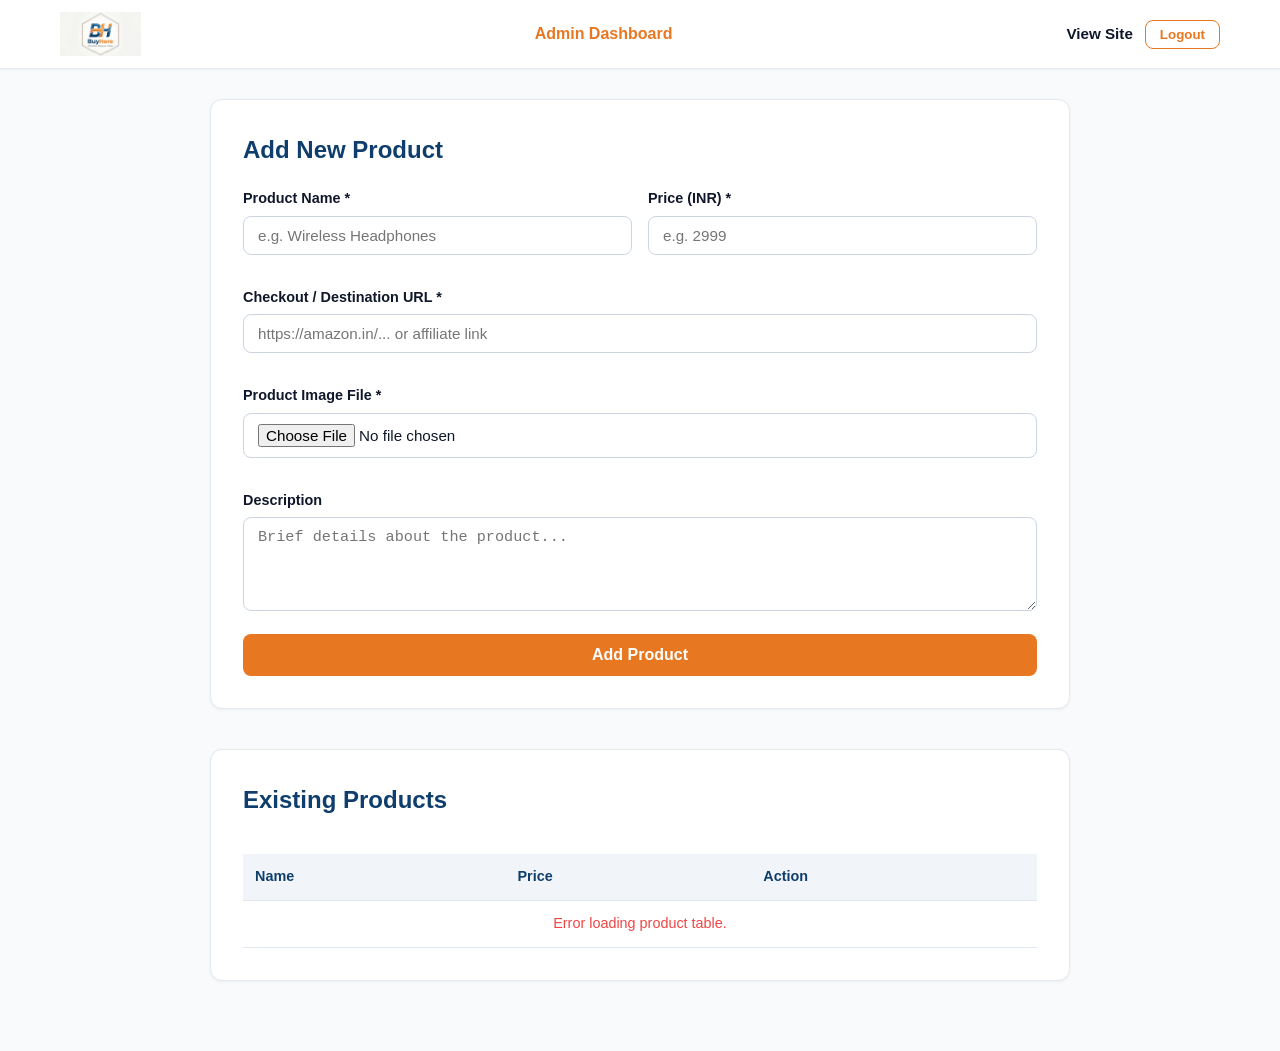
==== commit 10d96fdf: "Update admin.html" ====
--- a/admin.html
+++ b/admin.html
@@ -9,8 +9,9 @@
   <style>
     .admin-container {
       max-width: 900px;
-      margin: 0 auto;
-    }
+      margin: 30px auto;
+    }
+
     .admin-card {
       background: #ffffff;
       padding: 32px;
@@ -19,22 +20,27 @@
       box-shadow: var(--shadow-sm);
       margin-bottom: 40px;
     }
+
     .admin-card h2 {
       color: var(--primary);
       margin-bottom: 20px;
       font-size: 1.5rem;
     }
+
     .form-grid {
       display: grid;
       grid-template-columns: 1fr 1fr;
       gap: 16px;
     }
+
     .form-group {
       margin-bottom: 16px;
     }
+
     .form-group.full-width {
       grid-column: 1 / -1;
     }
+
     .form-group label {
       display: block;
       font-weight: 600;
@@ -42,6 +48,7 @@
       font-size: 0.9rem;
       color: var(--text-main);
     }
+
     .form-group input,
     .form-group textarea {
       width: 100%;
@@ -51,11 +58,13 @@
       font-size: 0.95rem;
       outline: none;
     }
+
     .form-group input:focus,
     .form-group textarea:focus {
       border-color: var(--primary);
       box-shadow: 0 0 0 3px rgba(15, 62, 109, 0.1);
     }
+
     .btn-submit {
       width: 100%;
       padding: 12px;
@@ -68,9 +77,11 @@
       cursor: pointer;
       transition: background-color 0.2s;
     }
+
     .btn-submit:hover {
       background-color: var(--accent-hover);
     }
+
     .status-message {
       margin-top: 16px;
       padding: 12px;
@@ -78,23 +89,26 @@
       font-size: 0.9rem;
       display: none;
     }
+
     .status-success {
       background-color: #dcfce7;
       color: #166534;
       border: 1px solid #bbf7d0;
     }
+
     .status-error {
       background-color: #fee2e2;
       color: #991b1b;
       border: 1px solid #fecaca;
     }
-    
+
     /* Admin Product List Table */
     .product-table {
       width: 100%;
       border-collapse: collapse;
       margin-top: 16px;
     }
+
     .product-table th,
     .product-table td {
       padding: 12px;
@@ -102,10 +116,12 @@
       border-bottom: 1px solid var(--border-color);
       font-size: 0.9rem;
     }
+
     .product-table th {
       background-color: #f1f5f9;
       color: var(--primary);
     }
+
     .btn-delete {
       padding: 6px 12px;
       background-color: #ef4444;
@@ -115,8 +131,25 @@
       cursor: pointer;
       font-weight: 600;
     }
+
     .btn-delete:hover {
       background-color: #dc2626;
+    }
+
+    .btn-logout {
+      background: transparent;
+      border: 1px solid var(--accent);
+      color: var(--accent);
+      padding: 6px 14px;
+      border-radius: var(--radius-sm);
+      cursor: pointer;
+      font-weight: 600;
+      transition: all 0.2s;
+    }
+
+    .btn-logout:hover {
+      background: var(--accent);
+      color: #ffffff;
     }
   </style>
 </head>
@@ -130,17 +163,20 @@
         <img src="images/logo.png" alt="BuyHere Logo" class="brand-logo-img">
       </a>
       <span style="font-weight: 700; color: var(--accent);">Admin Dashboard</span>
-      <a href="index.html" class="header-home-link">View Site</a>
+      <div style="display: flex; gap: 12px; align-items: center;">
+        <a href="index.html" class="header-home-link">View Site</a>
+        <button onclick="logoutAdmin()" class="btn-logout">Logout</button>
+      </div>
     </div>
   </header>
 
-  <!-- MAIN ADMIN -->
+  <!-- MAIN ADMIN CONTENT -->
   <main class="container admin-container">
 
     <!-- ADD PRODUCT FORM -->
     <div class="admin-card">
       <h2>Add New Product</h2>
-      
+
       <form id="add-product-form">
         <div class="form-grid">
 
